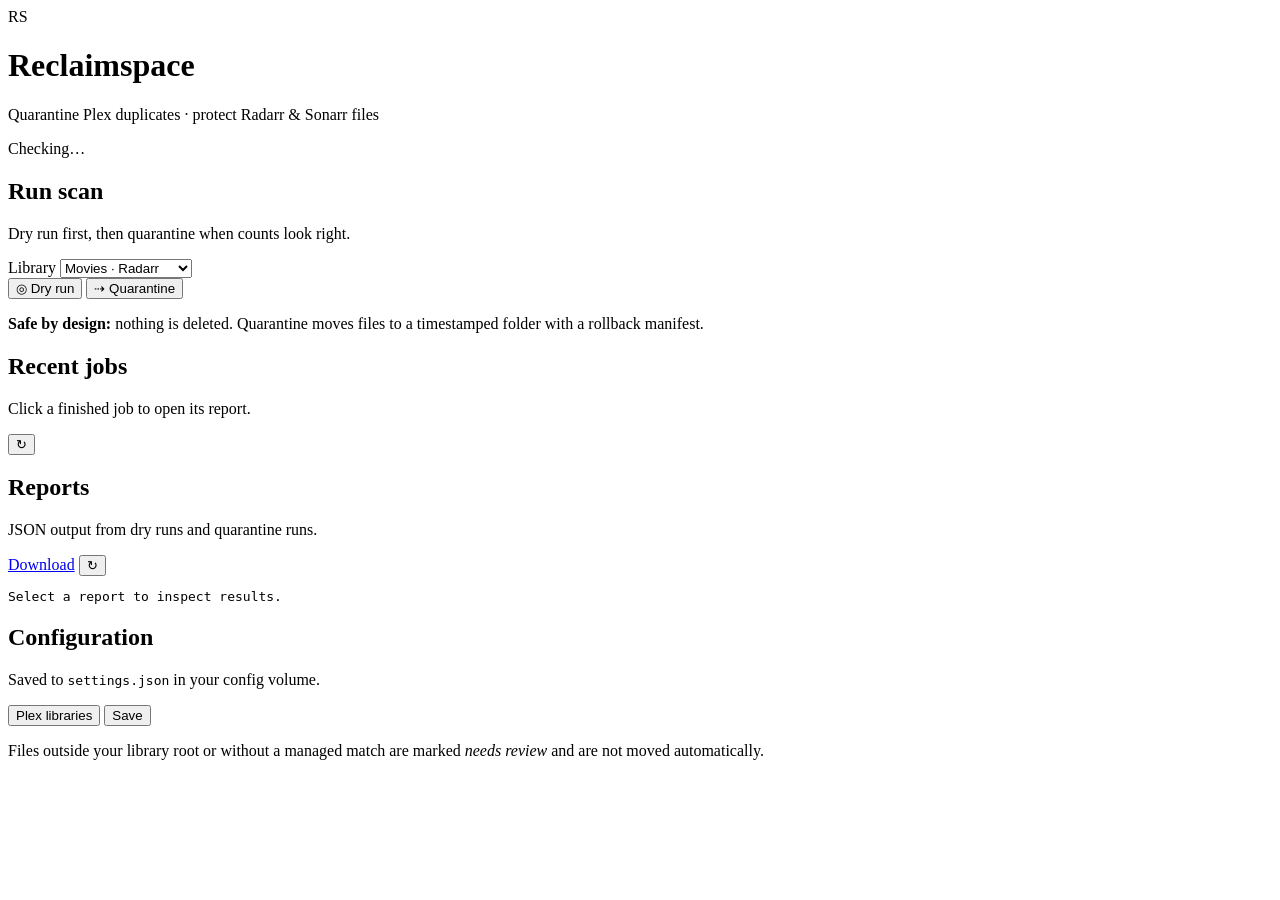
==== reclaimspace/web/static/index.html @ 28255d14 "Release v1.1.0 with web UI, Docker, and Unraid support. Add FastAPI web interface for settings, back" ====
<!DOCTYPE html>
<html lang="en">
  <head>
    <meta charset="utf-8" />
    <meta name="viewport" content="width=device-width, initial-scale=1" />
    <title>Reclaimspace</title>
    <link rel="stylesheet" href="/static/styles.css" />
  </head>
  <body>
    <header class="header">
      <div class="brand">
        <div class="logo" aria-hidden="true">RS</div>
        <div>
          <h1>Reclaimspace</h1>
          <p>Quarantine Plex duplicates · protect Radarr &amp; Sonarr files</p>
        </div>
      </div>
      <div id="health" class="health-pill" role="status">
        <span class="health-dot"></span>
        <span class="health-text">Checking…</span>
      </div>
    </header>

    <main class="layout">
      <section class="card card-scan" aria-labelledby="scan-heading">
        <div class="card-header">
          <div>
            <h2 id="scan-heading">Run scan</h2>
            <p class="card-subtitle">Dry run first, then quarantine when counts look right.</p>
          </div>
        </div>
        <div class="scan-panel">
          <label class="field">
            <span class="field-label">Library</span>
            <select id="scan-media-type" class="input">
              <option value="movies">Movies · Radarr</option>
              <option value="tv">TV shows · Sonarr</option>
            </select>
          </label>
          <div class="scan-actions">
            <button type="button" data-mode="dry_run" class="btn btn-scan dry scan-btn">
              <span class="btn-icon" aria-hidden="true">◎</span>
              Dry run
            </button>
            <button type="button" data-mode="quarantine" class="btn btn-scan danger scan-btn">
              <span class="btn-icon" aria-hidden="true">⇢</span>
              Quarantine
            </button>
          </div>
        </div>
        <p class="safety-note">
          <strong>Safe by design:</strong> nothing is deleted. Quarantine moves files to a timestamped folder with a rollback manifest.
        </p>
        <p id="scan-status" class="toast-area" role="status" aria-live="polite"></p>
      </section>

      <section class="card" aria-labelledby="jobs-heading">
        <div class="card-header">
          <div>
            <h2 id="jobs-heading">Recent jobs</h2>
            <p class="card-subtitle">Click a finished job to open its report.</p>
          </div>
          <button type="button" id="refresh-jobs" class="btn ghost btn-sm" title="Refresh jobs">↻</button>
        </div>
        <div id="jobs-list" class="jobs-list" role="list"></div>
      </section>

      <section class="card span-2 card-reports" aria-labelledby="reports-heading">
        <div class="card-header">
          <div>
            <h2 id="reports-heading">Reports</h2>
            <p class="card-subtitle">JSON output from dry runs and quarantine runs.</p>
          </div>
          <div class="actions">
            <a id="download-report" class="btn ghost btn-sm hidden" href="#" download>Download</a>
            <button type="button" id="refresh-reports" class="btn ghost btn-sm" title="Refresh reports">↻</button>
          </div>
        </div>
        <div class="reports-layout">
          <div class="reports-sidebar">
            <div id="reports-list" class="reports-list" role="list"></div>
          </div>
          <div class="report-pane">
            <div id="report-summary" class="report-summary hidden"></div>
            <pre id="report-viewer" class="report-viewer" tabindex="0">Select a report to inspect results.</pre>
          </div>
        </div>
      </section>

      <section class="card span-2 card-config" aria-labelledby="config-heading">
        <div class="card-header">
          <div>
            <h2 id="config-heading">Configuration</h2>
            <p class="card-subtitle">Saved to <code>settings.json</code> in your config volume.</p>
          </div>
          <div class="actions">
            <button type="button" id="load-plex-sections" class="btn secondary btn-sm">Plex libraries</button>
            <button type="button" id="save-settings" class="btn primary btn-sm">Save</button>
          </div>
        </div>

        <div id="plex-sections" class="plex-sections hidden" role="region" aria-label="Plex libraries"></div>

        <form id="settings-form" class="settings-sections"></form>
        <p id="settings-status" class="toast-area" role="status" aria-live="polite"></p>
      </section>
    </main>

    <footer class="footer">
      <p>Files outside your library root or without a managed match are marked <em>needs review</em> and are not moved automatically.</p>
    </footer>

    <script src="/static/app.js"></script>
  </body>
</html>
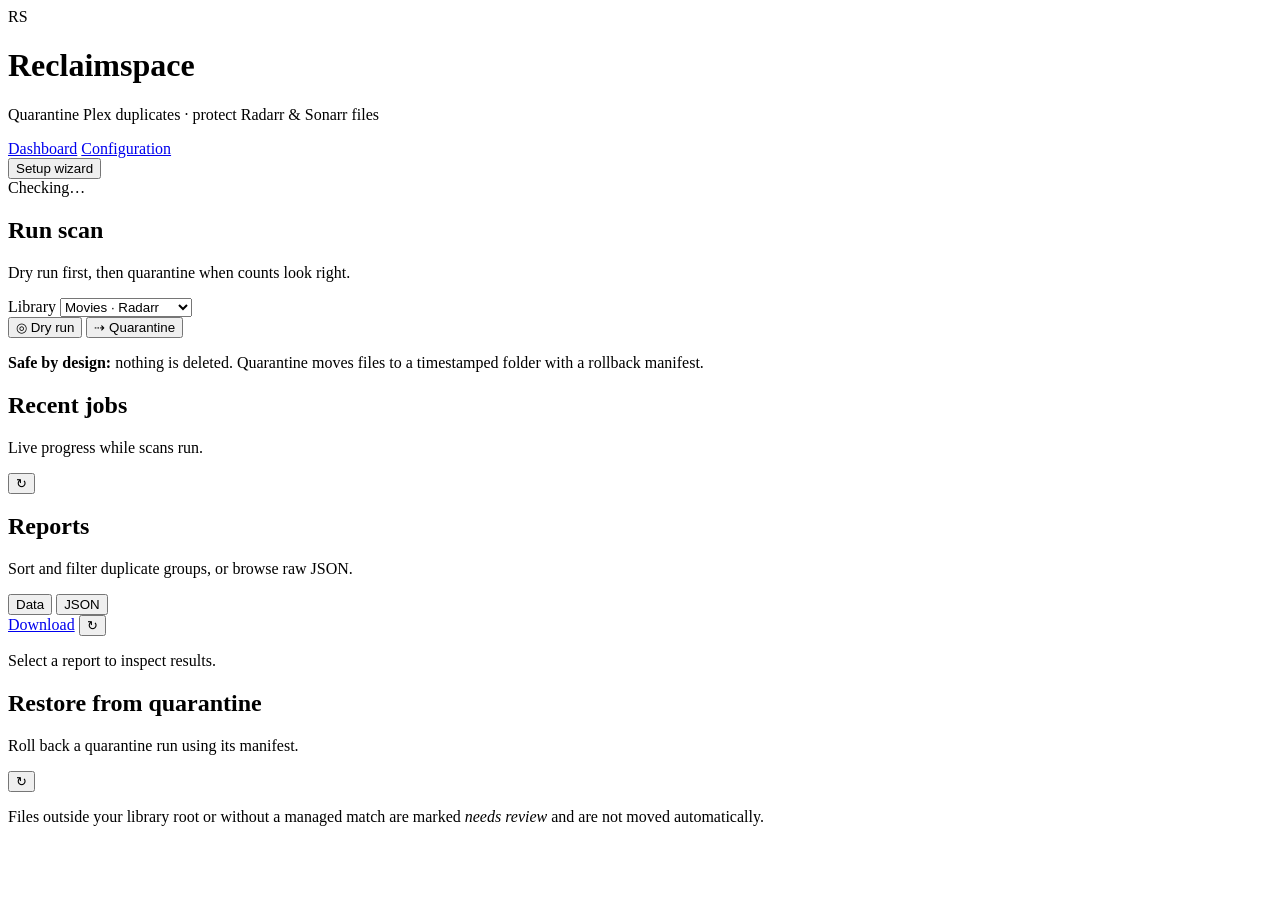
==== commit cade02a4: "Release v1.2.0: wizard, reports grid, config page, Unraid CA. Adds the full web UI (setup wizard, so" ====
--- a/reclaimspace/web/static/index.html
+++ b/reclaimspace/web/static/index.html
@@ -6,7 +6,7 @@
     <title>Reclaimspace</title>
     <link rel="stylesheet" href="/static/styles.css" />
   </head>
-  <body>
+  <body data-page="dashboard">
     <header class="header">
       <div class="brand">
         <div class="logo" aria-hidden="true">RS</div>
@@ -15,13 +15,25 @@
           <p>Quarantine Plex duplicates · protect Radarr &amp; Sonarr files</p>
         </div>
       </div>
-      <div id="health" class="health-pill" role="status">
-        <span class="health-dot"></span>
-        <span class="health-text">Checking…</span>
+      <nav class="top-nav" aria-label="Main">
+        <a href="/" class="nav-link" data-nav="dashboard">Dashboard</a>
+        <a href="/config" class="nav-link" data-nav="config">Configuration</a>
+      </nav>
+      <div class="header-actions">
+        <button type="button" id="open-setup-wizard" class="btn secondary btn-sm" title="Re-run first-time setup">
+          Setup wizard
+        </button>
+        <a id="setup-health" class="setup-health hidden" href="/config" title="Setup status"></a>
+        <div id="health" class="health-pill" role="status">
+          <span class="health-dot"></span>
+          <span class="health-text">Checking…</span>
+        </div>
       </div>
     </header>
 
-    <main class="layout">
+    <div id="wizard-root" class="wizard-container hidden"></div>
+
+    <main id="dashboard" class="layout hidden">
       <section class="card card-scan" aria-labelledby="scan-heading">
         <div class="card-header">
           <div>
@@ -58,7 +70,7 @@
         <div class="card-header">
           <div>
             <h2 id="jobs-heading">Recent jobs</h2>
-            <p class="card-subtitle">Click a finished job to open its report.</p>
+            <p class="card-subtitle">Live progress while scans run.</p>
           </div>
           <button type="button" id="refresh-jobs" class="btn ghost btn-sm" title="Refresh jobs">↻</button>
         </div>
@@ -69,9 +81,13 @@
         <div class="card-header">
           <div>
             <h2 id="reports-heading">Reports</h2>
-            <p class="card-subtitle">JSON output from dry runs and quarantine runs.</p>
+            <p class="card-subtitle">Sort and filter duplicate groups, or browse raw JSON.</p>
           </div>
           <div class="actions">
+            <div class="tab-bar" role="tablist">
+              <button type="button" class="tab active" data-report-tab="grid">Data</button>
+              <button type="button" class="tab" data-report-tab="json">JSON</button>
+            </div>
             <a id="download-report" class="btn ghost btn-sm hidden" href="#" download>Download</a>
             <button type="button" id="refresh-reports" class="btn ghost btn-sm" title="Refresh reports">↻</button>
           </div>
@@ -82,27 +98,24 @@
           </div>
           <div class="report-pane">
             <div id="report-summary" class="report-summary hidden"></div>
-            <pre id="report-viewer" class="report-viewer" tabindex="0">Select a report to inspect results.</pre>
+            <p id="report-human-summary" class="report-human-summary hidden"></p>
+            <div id="report-grid" class="report-grid hidden"></div>
+            <div id="report-json" class="report-json hidden"></div>
+            <p id="report-empty" class="report-empty">Select a report to inspect results.</p>
           </div>
         </div>
       </section>
 
-      <section class="card span-2 card-config" aria-labelledby="config-heading">
+      <section class="card span-2" aria-labelledby="restore-heading">
         <div class="card-header">
           <div>
-            <h2 id="config-heading">Configuration</h2>
-            <p class="card-subtitle">Saved to <code>settings.json</code> in your config volume.</p>
+            <h2 id="restore-heading">Restore from quarantine</h2>
+            <p class="card-subtitle">Roll back a quarantine run using its manifest.</p>
           </div>
-          <div class="actions">
-            <button type="button" id="load-plex-sections" class="btn secondary btn-sm">Plex libraries</button>
-            <button type="button" id="save-settings" class="btn primary btn-sm">Save</button>
-          </div>
+          <button type="button" id="refresh-manifests" class="btn ghost btn-sm">↻</button>
         </div>
-
-        <div id="plex-sections" class="plex-sections hidden" role="region" aria-label="Plex libraries"></div>
-
-        <form id="settings-form" class="settings-sections"></form>
-        <p id="settings-status" class="toast-area" role="status" aria-live="polite"></p>
+        <div id="manifest-list" class="manifest-list"></div>
+        <p id="restore-status" class="toast-area"></p>
       </section>
     </main>
 
@@ -110,6 +123,9 @@
       <p>Files outside your library root or without a managed match are marked <em>needs review</em> and are not moved automatically.</p>
     </footer>
 
+    <script src="/static/wizard.js"></script>
+    <script src="/static/common.js"></script>
+    <script src="/static/reports-grid.js"></script>
     <script src="/static/app.js"></script>
   </body>
 </html>
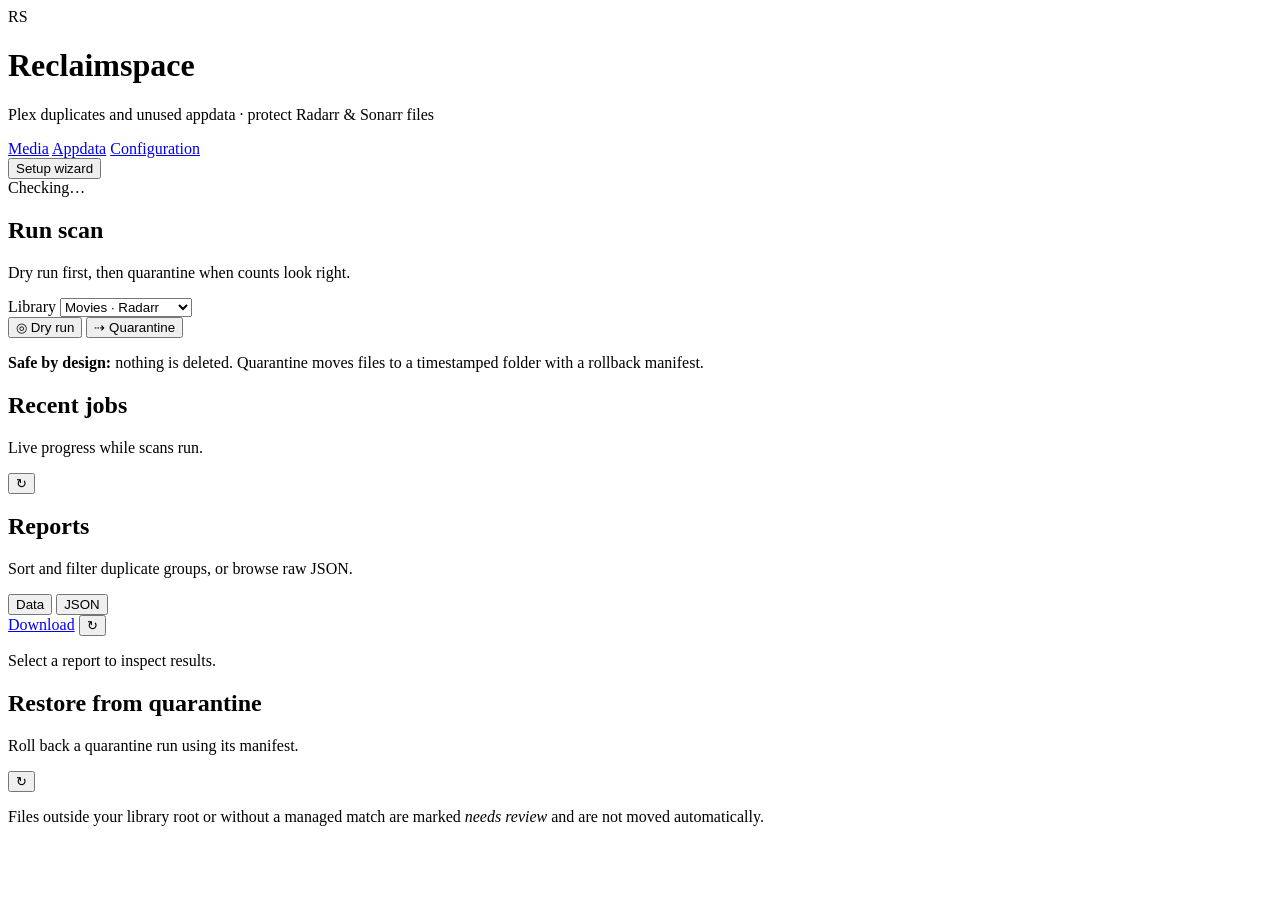
==== commit 54df11be: "Release v1.4.0: review leftover appdata without touching media files. Media quarantine still never d" ====
--- a/reclaimspace/web/static/index.html
+++ b/reclaimspace/web/static/index.html
@@ -12,11 +12,12 @@
         <div class="logo" aria-hidden="true">RS</div>
         <div>
           <h1>Reclaimspace</h1>
-          <p>Quarantine Plex duplicates · protect Radarr &amp; Sonarr files</p>
+          <p>Plex duplicates and unused appdata · protect Radarr &amp; Sonarr files</p>
         </div>
       </div>
       <nav class="top-nav" aria-label="Main">
-        <a href="/" class="nav-link" data-nav="dashboard">Dashboard</a>
+        <a href="/" class="nav-link" data-nav="dashboard">Media</a>
+        <a href="/appdata" class="nav-link" data-nav="appdata">Appdata</a>
         <a href="/config" class="nav-link" data-nav="config">Configuration</a>
       </nav>
       <div class="header-actions">
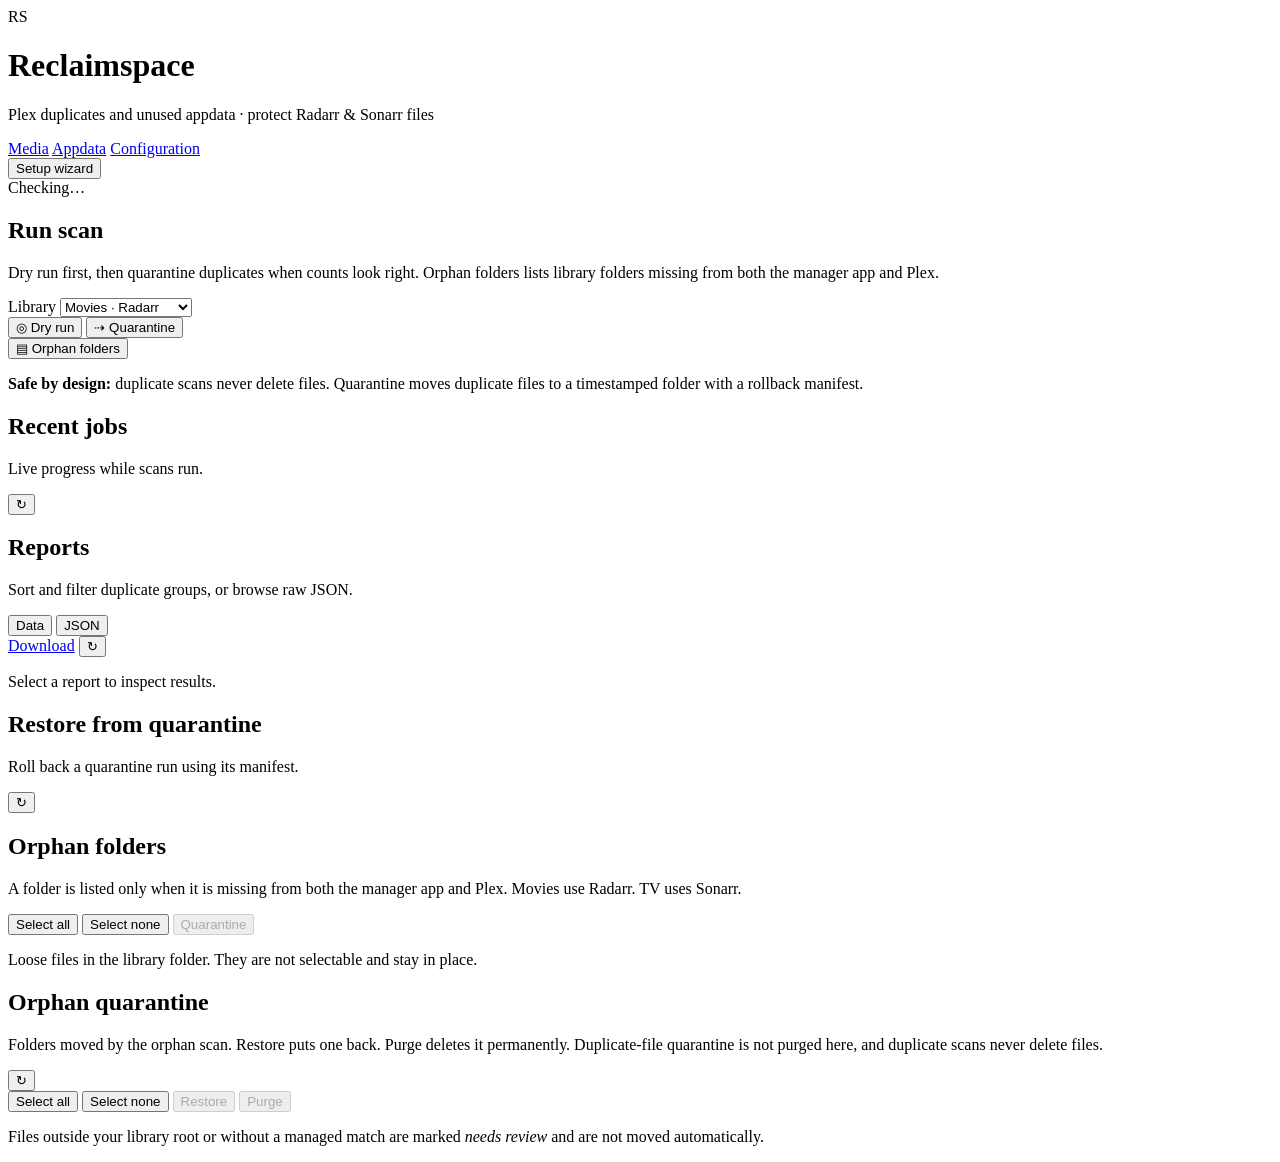
==== commit e8e28d7d: "Leftover movie and TV folders that neither the manager nor Plex still claims had no review path, so " ====
--- a/reclaimspace/web/static/index.html
+++ b/reclaimspace/web/static/index.html
@@ -39,7 +39,7 @@
         <div class="card-header">
           <div>
             <h2 id="scan-heading">Run scan</h2>
-            <p class="card-subtitle">Dry run first, then quarantine when counts look right.</p>
+            <p class="card-subtitle">Dry run first, then quarantine duplicates when counts look right. Orphan folders lists library folders missing from both the manager app and Plex.</p>
           </div>
         </div>
         <div class="scan-panel">
@@ -60,9 +60,15 @@
               Quarantine
             </button>
           </div>
+          <div class="scan-actions orphan-scan-actions">
+            <button type="button" id="orphan-scan" class="btn btn-scan dry">
+              <span class="btn-icon" aria-hidden="true">▤</span>
+              <span id="orphan-scan-label">Orphan folders</span>
+            </button>
+          </div>
         </div>
         <p class="safety-note">
-          <strong>Safe by design:</strong> nothing is deleted. Quarantine moves files to a timestamped folder with a rollback manifest.
+          <strong>Safe by design:</strong> duplicate scans never delete files. Quarantine moves duplicate files to a timestamped folder with a rollback manifest.
         </p>
         <p id="scan-status" class="toast-area" role="status" aria-live="polite"></p>
       </section>
@@ -118,6 +124,45 @@
         <div id="manifest-list" class="manifest-list"></div>
         <p id="restore-status" class="toast-area"></p>
       </section>
+
+      <section class="card span-2" aria-labelledby="orphan-heading">
+        <div class="card-header">
+          <div>
+            <h2 id="orphan-heading">Orphan folders</h2>
+            <p class="card-subtitle">A folder is listed only when it is missing from both the manager app and Plex. Movies use Radarr. TV uses Sonarr.</p>
+          </div>
+        </div>
+        <p id="orphan-result-note" class="card-subtitle"></p>
+        <div class="appdata-toolbar">
+          <button type="button" id="orphan-select-all" class="btn ghost btn-sm">Select all</button>
+          <button type="button" id="orphan-select-none" class="btn ghost btn-sm">Select none</button>
+          <button type="button" id="orphan-quarantine" class="btn secondary btn-sm" disabled>Quarantine</button>
+        </div>
+        <div id="orphan-candidates" class="appdata-list" role="list"></div>
+        <div id="orphan-loose-wrap" class="hidden">
+          <p id="orphan-loose-heading" class="orphan-loose-heading">Loose files in the library folder. They are not selectable and stay in place.</p>
+          <div id="orphan-loose" class="appdata-list" role="list"></div>
+        </div>
+        <p id="orphan-status" class="toast-area" role="status" aria-live="polite"></p>
+      </section>
+
+      <section class="card span-2" aria-labelledby="orphan-quarantine-heading">
+        <div class="card-header">
+          <div>
+            <h2 id="orphan-quarantine-heading">Orphan quarantine</h2>
+            <p class="card-subtitle">Folders moved by the orphan scan. Restore puts one back. Purge deletes it permanently. Duplicate-file quarantine is not purged here, and duplicate scans never delete files.</p>
+          </div>
+          <button type="button" id="refresh-orphan-quarantine" class="btn ghost btn-sm" title="Refresh orphan quarantine">↻</button>
+        </div>
+        <div class="appdata-toolbar">
+          <button type="button" id="orphan-quarantine-select-all" class="btn ghost btn-sm">Select all</button>
+          <button type="button" id="orphan-quarantine-select-none" class="btn ghost btn-sm">Select none</button>
+          <button type="button" id="orphan-restore" class="btn secondary btn-sm" disabled>Restore</button>
+          <button type="button" id="orphan-purge" class="btn danger btn-sm" disabled>Purge</button>
+        </div>
+        <div id="orphan-quarantine-list" class="appdata-list" role="list"></div>
+        <p id="orphan-quarantine-status" class="toast-area" role="status" aria-live="polite"></p>
+      </section>
     </main>
 
     <footer class="footer">
